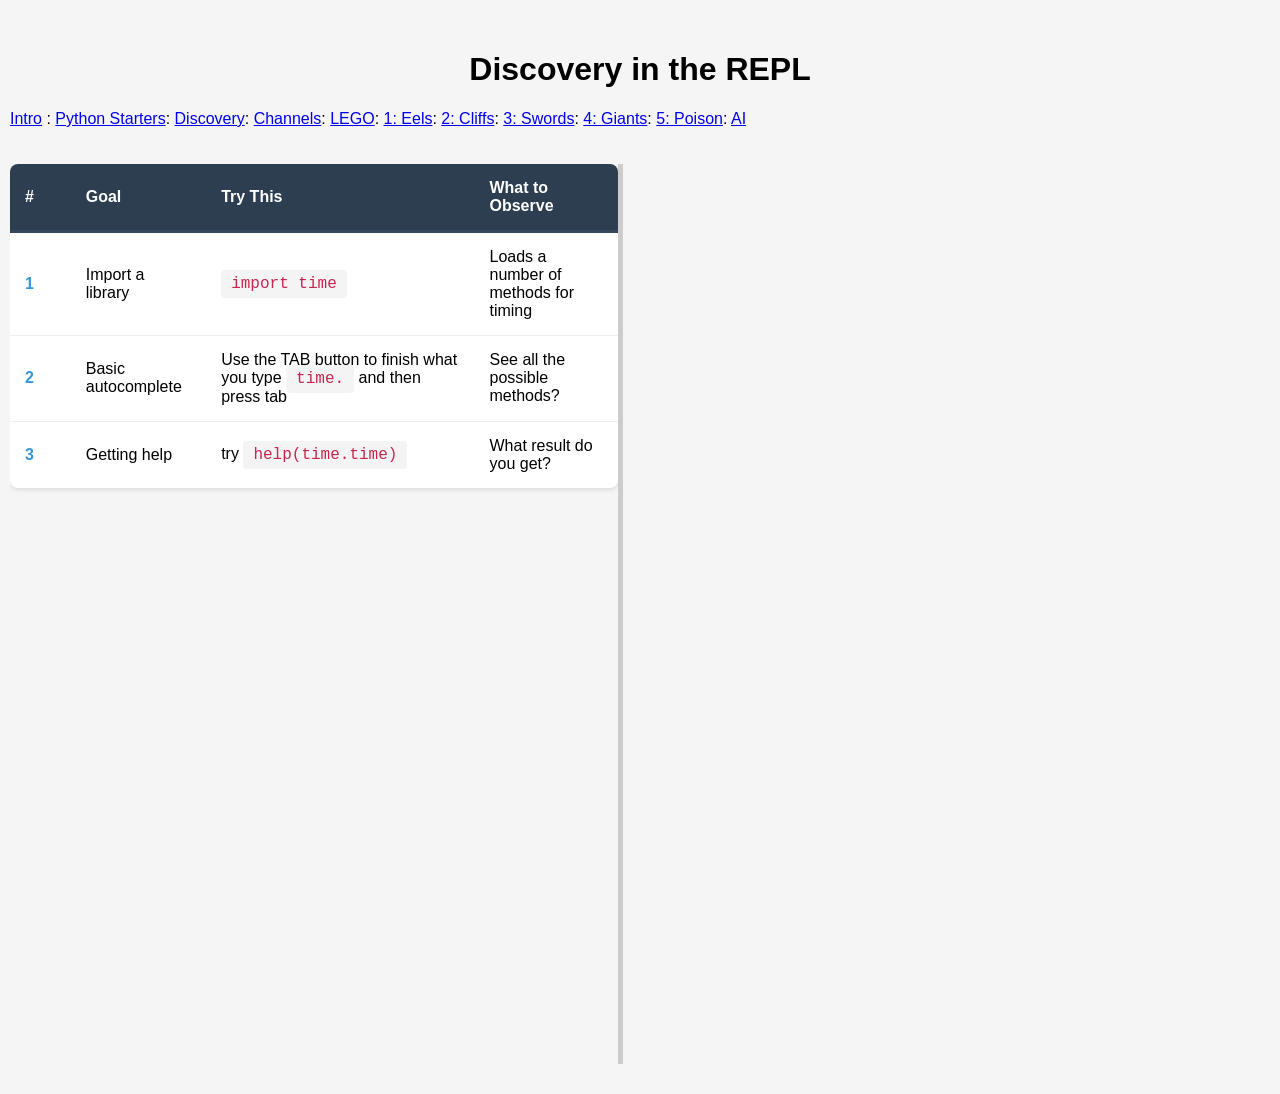
==== PyscriptCode/2_discover.html @ bb0f6aeb "pyscript codes" ====
<!DOCTYPE html>
<html lang="en">
<head>
    <title>REPL</title>

    <!-- Recommended meta tags -->
    <meta charset="UTF-8">
    <meta name="viewport" content="width=device-width,initial-scale=1.0">

    <!-- Safari SharedArrayBuffer -->
    <script src="./safari-sab.js"></script>

    <!-- PyScript -->
    <link rel="stylesheet" href="https://pyscript.net/releases/2025.10.3/core.css">
    <script type="module" src="https://pyscript.net/releases/2025.10.3/core.js"></script>

    <!-- my CSS -->
    <link rel="stylesheet" href="instr_styles.css">
    
</head>
<body>
    <h1 style="text-align: center;">Discovery in the REPL</h1>
    <div id="breadcrumb-container"></div>
    
    <script>
        fetch('crumbs.html')
            .then(response => response.text())
            .then(html => {document.getElementById('breadcrumb-container').innerHTML = html;});
    </script>

    <div id="container" style="display: flex; height: 100vh; gap: 0;">
        <div id="left" style="flex: 1; overflow: auto;">
        <table>
            <thead>
                <tr>
                    <th>#</th>
                    <th>Goal</th>
                    <th>Try This</th>
                    <th>What to Observe</th>
                </tr>
            </thead>
            <tbody>
                <tr>
                    <td class="task-num">1</td>
                    <td>Import a library</td>
                    <td><span class="command">import time</span></td>
                    <td>Loads a number of methods for timing</td>
                </tr>
                <tr>
                    <td class="task-num">2</td>
                    <td>Basic autocomplete</td>
                    <td>Use the TAB button to finish what you type
                        <span class="command">time.</span> and then press tab</td>
                    <td>See all the possible methods?</td>
                </tr>
                <tr>
                    <td class="task-num">3</td>
                    <td>Getting help</td>
                    <td>try <span class="command">help(time.time)</span> </td>
                    <td>What result do you get?</td>
                </tr>
             </tbody>
        </table>
    </div>
        <div id="divider" style="width: 5px; background-color: #ccc; cursor: col-resize;"></div>
        <div id="right" style="flex: 1; overflow: auto; padding: 20px;">
            <script id="python-terminal" type="mpy" src="./2_discover.py" config="./pyscript.toml" terminal worker></script>
        </div>
    </div>
    
</body>
</html>
---- PyscriptCode/instr_styles.css ----
body {
    font-family: -apple-system, BlinkMacSystemFont, 'Segoe UI', Roboto, 'Helvetica Neue', Arial, sans-serif;
    margin: 20px auto;
    padding: 10px;
    background-color: #f5f5f5;
}
h2 {
    color: #333;
    text-align: center;
    margin-bottom: 30px;
}
table {
    width: 100%;
    border-collapse: collapse;
    background-color: white;
    box-shadow: 0 2px 4px rgba(0,0,0,0.1);
    border-radius: 8px;
    overflow: hidden;
}
th {
    background-color: #2c3e50;
    color: white;
    padding: 15px;
    text-align: left;
    font-weight: 600;
    border-bottom: 3px solid #34495e;
}
td {
    padding: 15px;
    border-bottom: 1px solid #ecf0f1;
}
tr:last-child td {
    border-bottom: none;
}
tr:hover {
    background-color: #f9f9f9;
}
.task-num {
    color: #3498db;
    font-weight: 600;
    width: 10%;
}
.command {
    font-family: 'Monaco', 'Menlo', 'Consolas', monospace;
    background-color: #f4f4f4;
    padding: 5px 10px;
    border-radius: 4px;
    color: #c7254e;
}
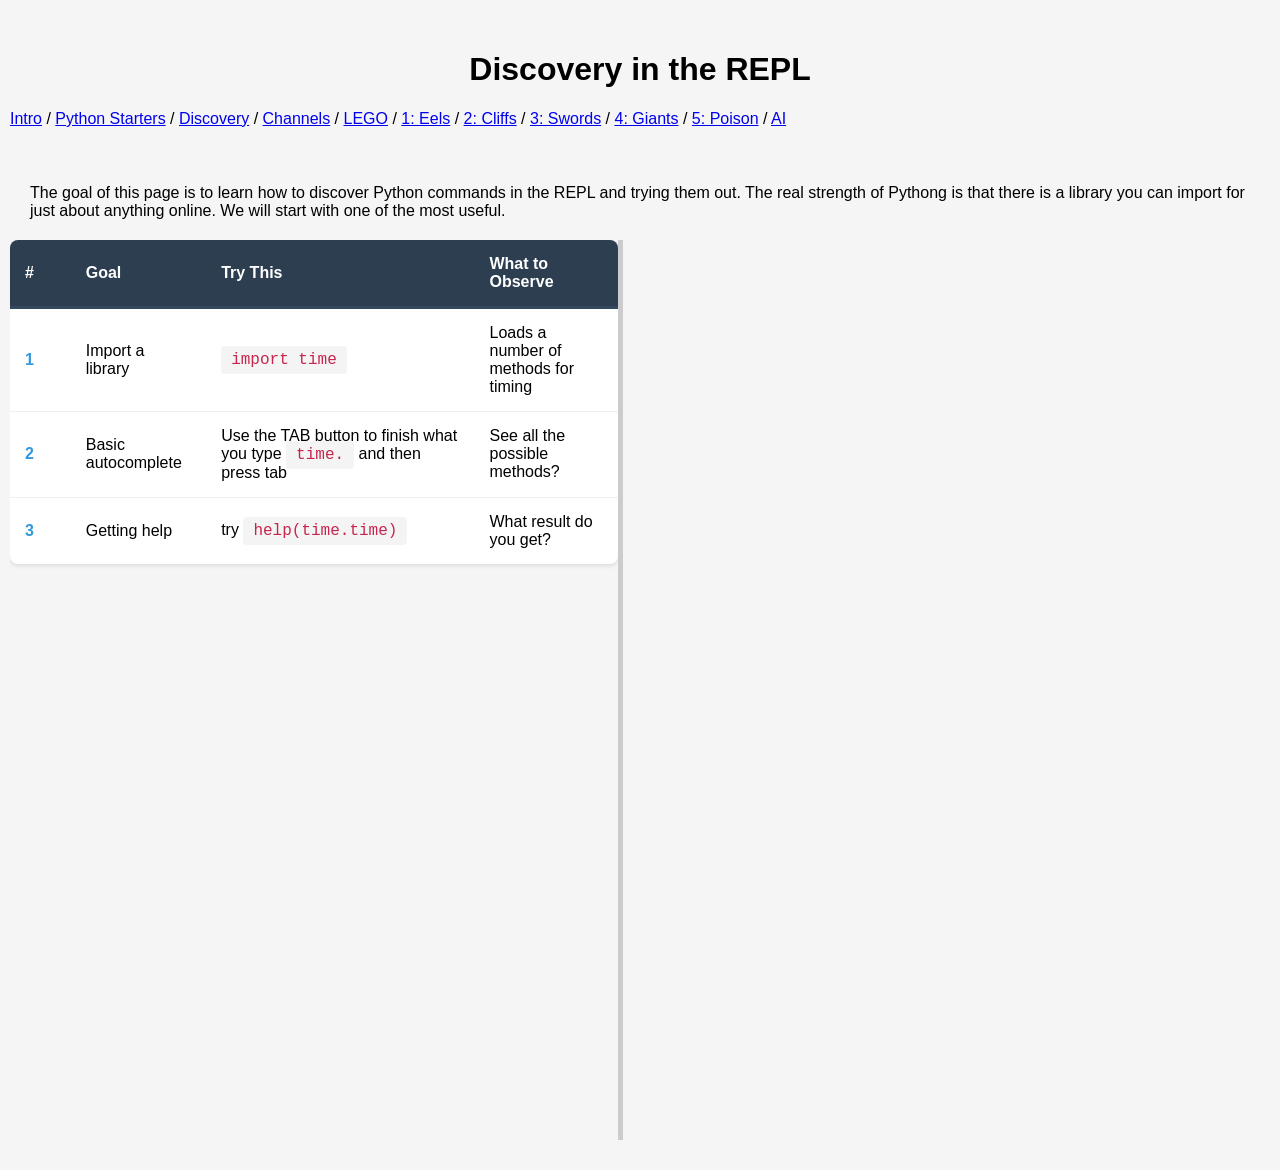
==== commit bc54d8f2: "working outside pyscript app" ====
--- a/PyscriptCode/2_discover.html
+++ b/PyscriptCode/2_discover.html
@@ -21,13 +21,11 @@
 <body>
     <h1 style="text-align: center;">Discovery in the REPL</h1>
     <div id="breadcrumb-container"></div>
-    
-    <script>
-        fetch('crumbs.html')
-            .then(response => response.text())
-            .then(html => {document.getElementById('breadcrumb-container').innerHTML = html;});
-    </script>
 
+    <div id="headertext" style="display: flex;  margin: 20px;">
+The goal of this page is to learn how to discover Python commands in the REPL and trying them out.  The real strength of Pythong
+is that there is a library you can import for just about anything online.  We will start with one of the most useful.
+    </div>
     <div id="container" style="display: flex; height: 100vh; gap: 0;">
         <div id="left" style="flex: 1; overflow: auto;">
         <table>
@@ -67,6 +65,6 @@
             <script id="python-terminal" type="mpy" src="./2_discover.py" config="./pyscript.toml" terminal worker></script>
         </div>
     </div>
-    
+    <script src="scripts.js"></script>
 </body>
 </html>
